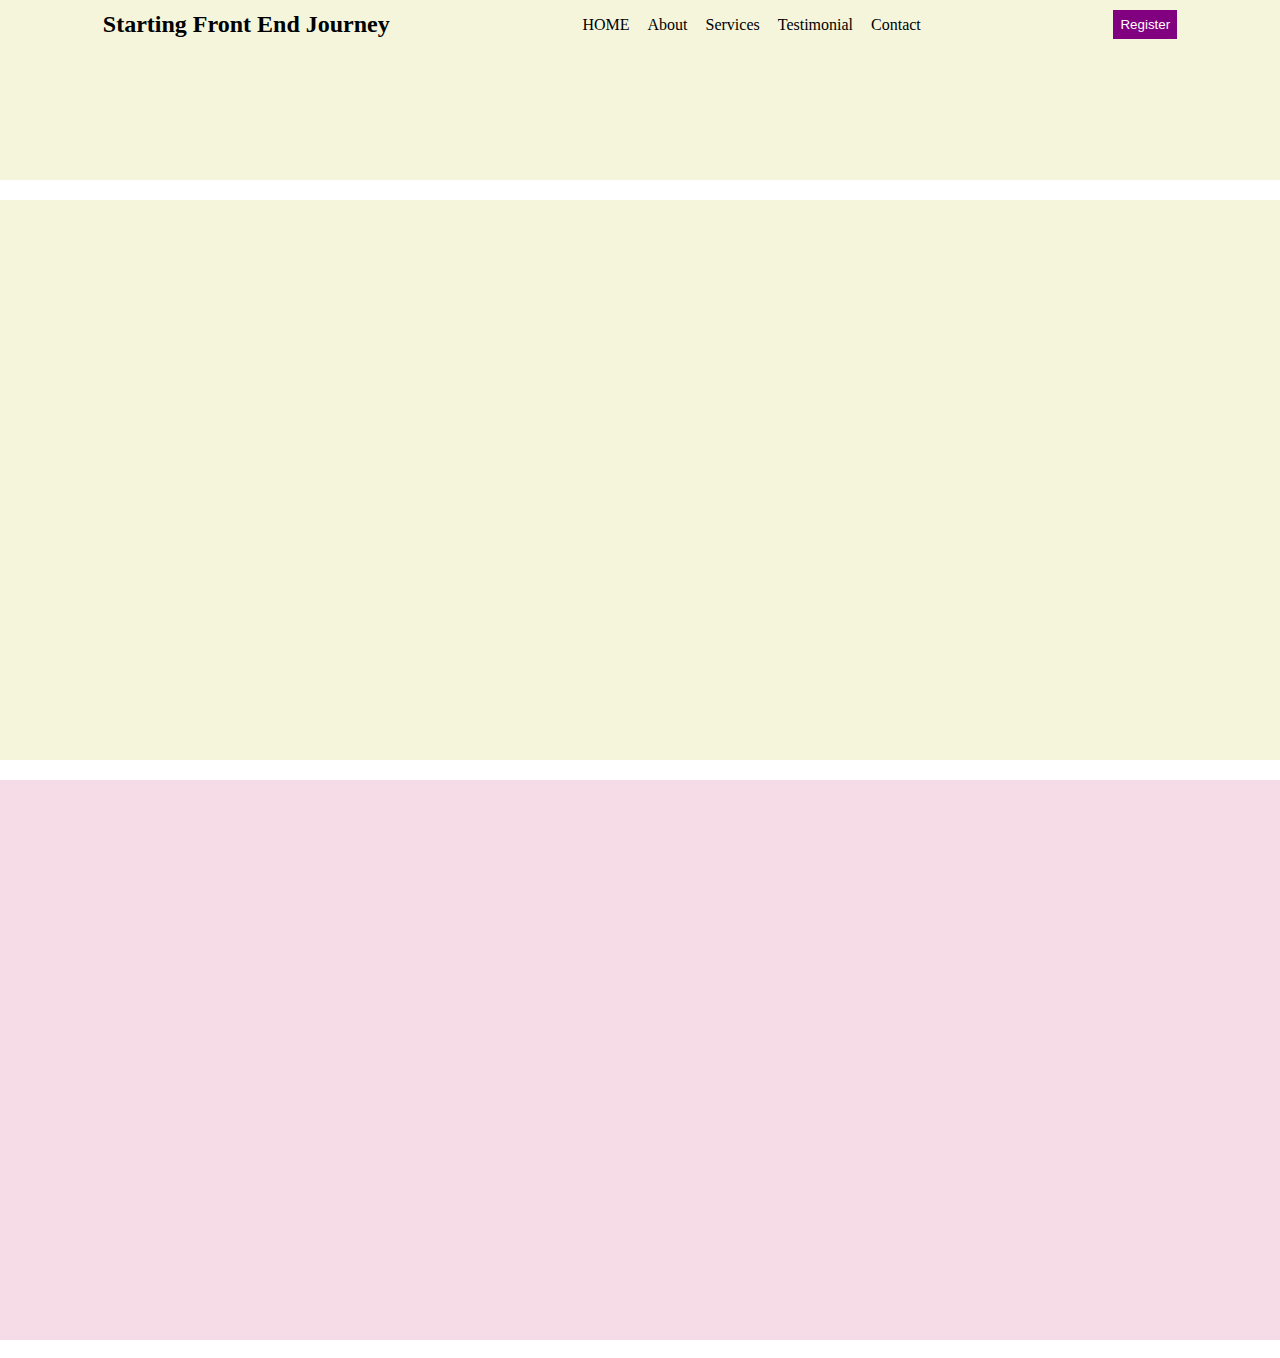
==== StartDev.html @ da73e538 "css more" ====
<!DOCTYPE html>
<html lang="en">
<head>
    <meta charset="UTF-8">
    <meta name="viewport" content="width=device-width, initial-scale=1.0">
    <title>Learning CSS Full time</title>
    <link rel="stylesheet" href="./StartDev.css">
</head>
<body>
    <!-- project based course!-->
    <!--Stage one on builiding a website-->
    <!--Creating the header part-->
    <header>
        <!--the nvbar and nav lines goes in here-->
        <div>
        <h2> Starting Front End Journey </h2>
        <nav>
            <a href="">HOME</a>
            <a href="">About</a>
            <a href="">Services</a>
            <a href="">Testimonial</a>
            <a href="">Contact</a>
        </nav>
        <button> Register</button>
        </div>
    </header
    <br>
    <!--creating the content part-->
        <section> <!-- few content of the website goes here--> </section>
    </section>
    <section class="about">
        <!-- few content of the website goes here-->
    </section>
    <section class="Services">
        <!-- few content of the website goes here-->
    </section>
    <section class="Testimonial">
        <!-- few content of the website goes here-->
    </section>
    <br>
    <footer>
        <p></p>
    </footer>
</body>
</html>
---- StartDev.css ----
*{
    padding: 0px;
    margin: 0px;
}

header{
    background-color: beige;
    width: 100%;
    height: 20vh;
}

section{
    padding: 10px;
}

.about{
    background-color: beige;
    width: 100%;
    height: 60vh;
}

.services{
    background-color: rgb(220, 226, 245);
    width: 100%;
    height: 60vh;
}
.Testimonial{
    background-color: rgb(245, 220, 231);
    width: 100%;
    height: 60vh;
}
footer{
    background-color: black;
}
/*Designing the contents*/
header div{
    display: flex;
    justify-content: space-around;
    align-items: center;
    padding: 10px;
}
header div nav a{
    list-style: none;
    text-decoration: none;
    color: black;
    padding: 7px;
}
header div nav a:hover{
    text-decoration: underline;
    font-size: 20px;
    color: rgb(0, 0, 0.63);
}
header div button{
    background-color: purple;
    border: none;
    padding: 7px;
    color:white;
}
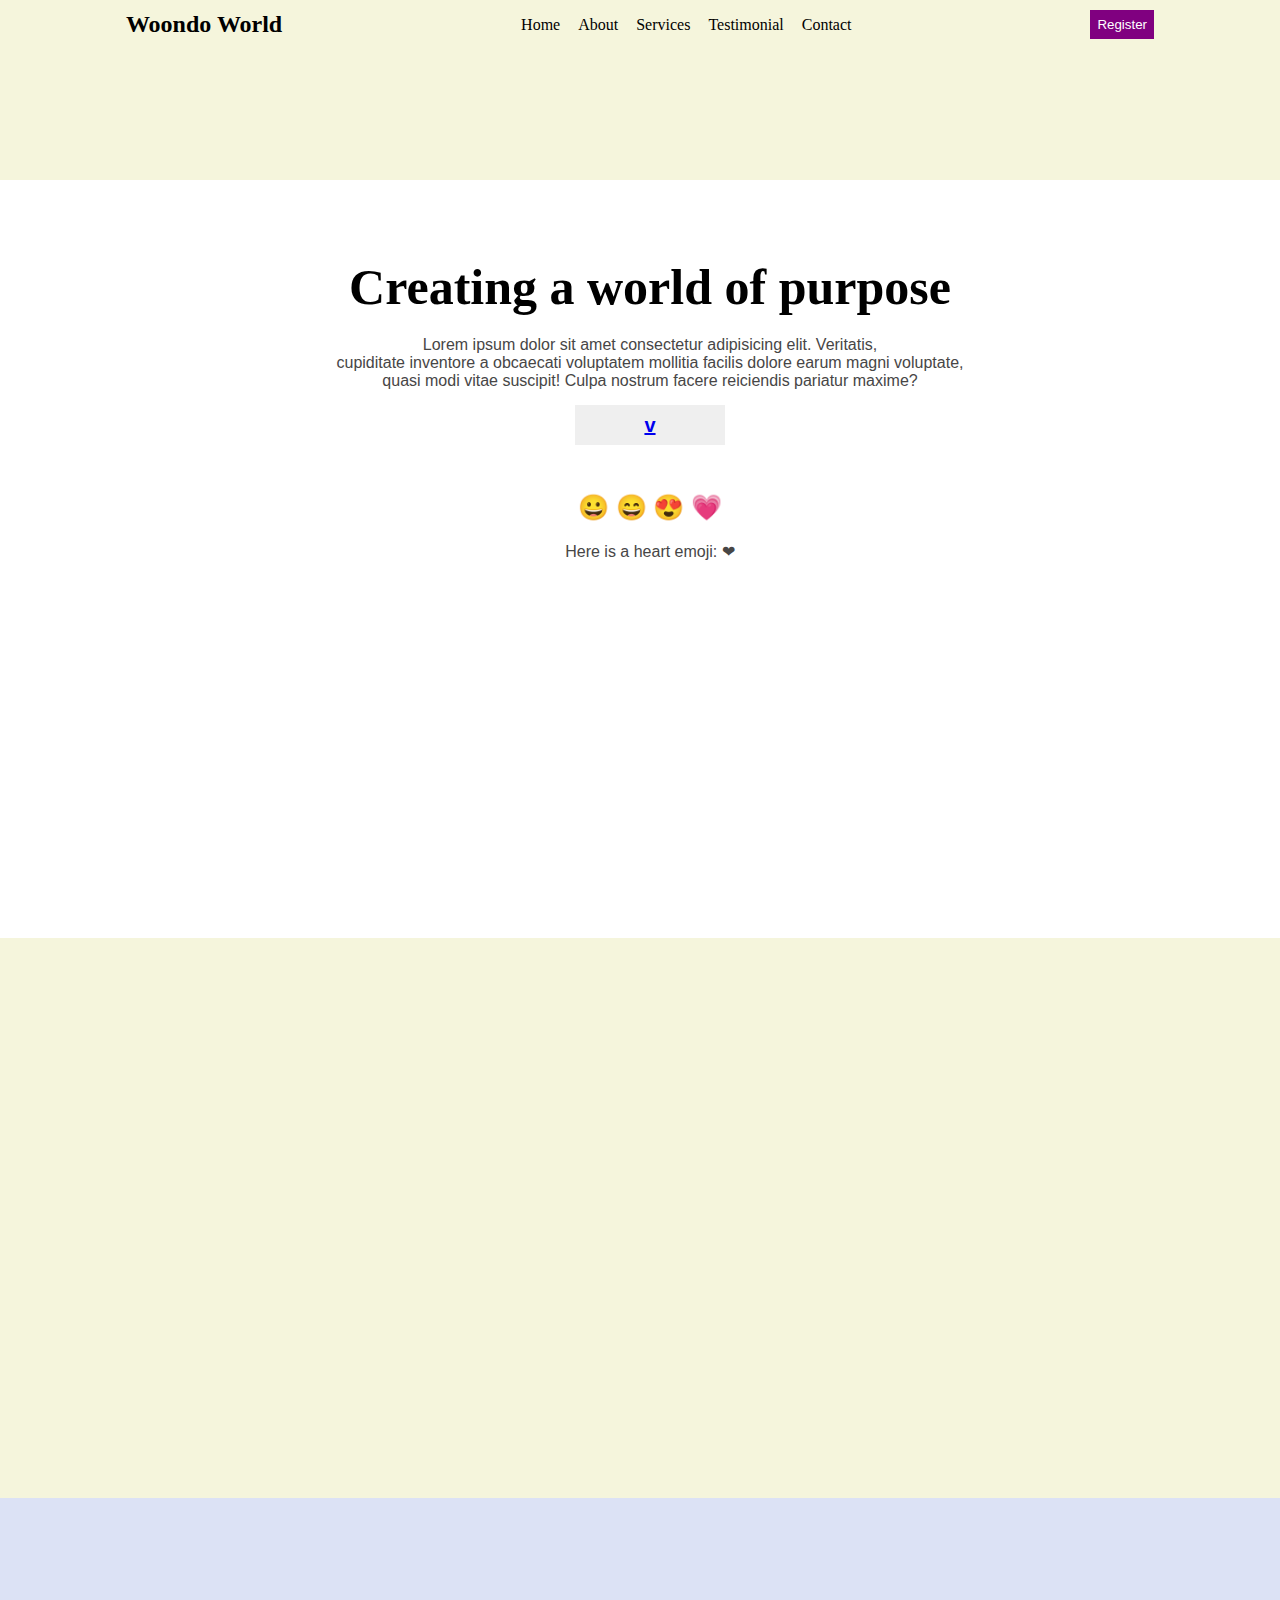
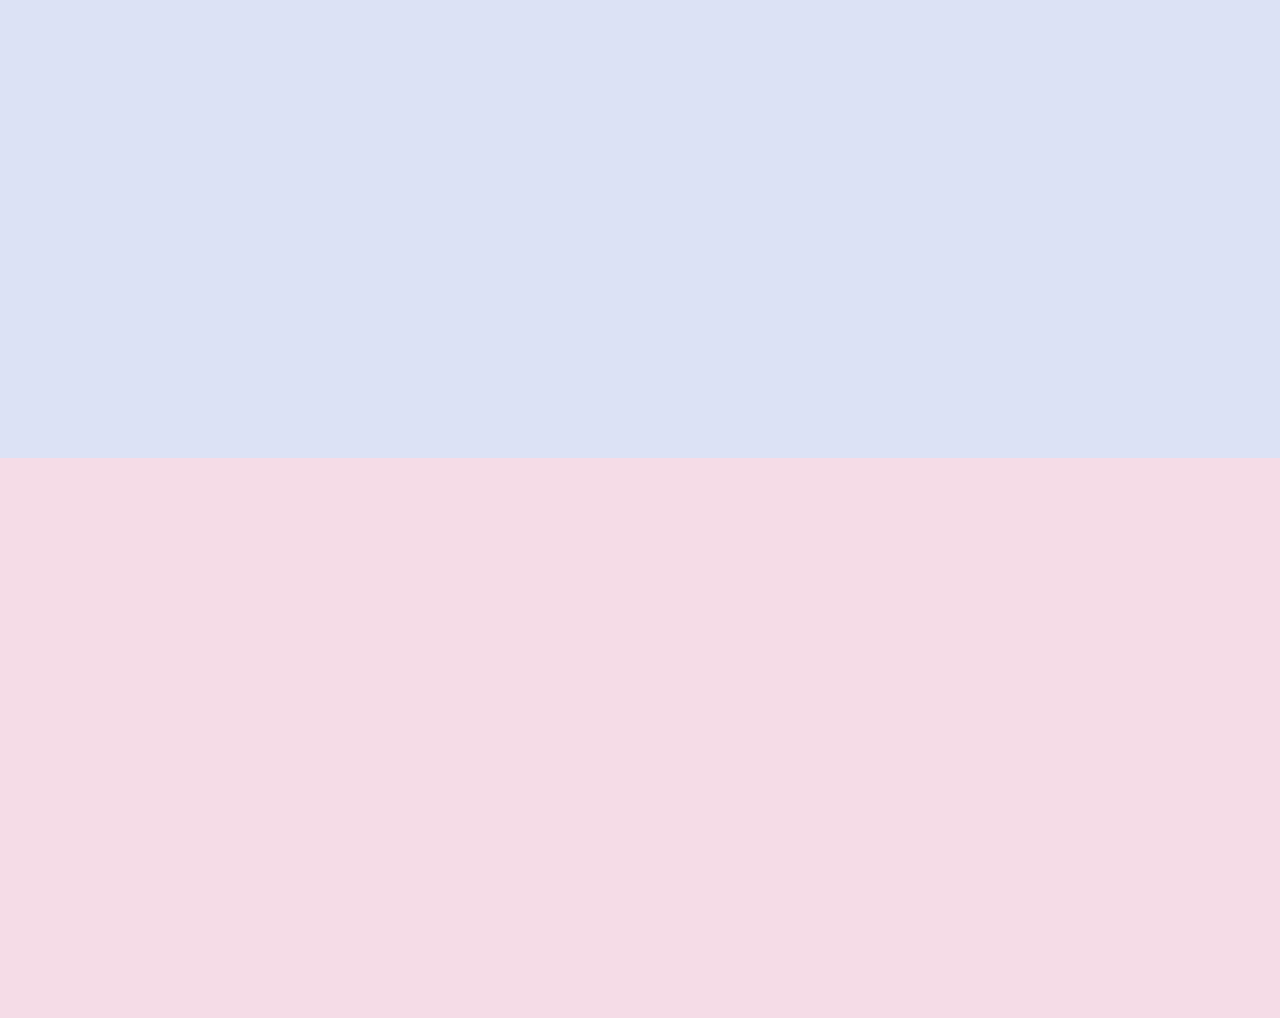
==== commit bf3bca99: "web" ====
--- a/StartDev.html
+++ b/StartDev.html
@@ -1,45 +1,54 @@
 <!DOCTYPE html>
 <html lang="en">
 <head>
-    <meta charset="UTF-8">
-    <meta name="viewport" content="width=device-width, initial-scale=1.0">
-    <title>Learning CSS Full time</title>
-    <link rel="stylesheet" href="./StartDev.css">
+  <meta charset="UTF-8">
+  <meta name="viewport" content="width=device-width, initial-scale=1.0">
+  <title>Learning Css Full Time</title>
+  <link rel="stylesheet" href="./StartDev.css">
 </head>
 <body>
-    <!-- project based course!-->
-    <!--Stage one on builiding a website-->
-    <!--Creating the header part-->
-    <header>
-        <!--the nvbar and nav lines goes in here-->
-        <div>
-        <h2> Starting Front End Journey </h2>
-        <nav>
-            <a href="">HOME</a>
-            <a href="">About</a>
-            <a href="">Services</a>
-            <a href="">Testimonial</a>
-            <a href="">Contact</a>
-        </nav>
-        <button> Register</button>
-        </div>
-    </header
-    <br>
-    <!--creating the content part-->
-        <section> <!-- few content of the website goes here--> </section>
-    </section>
-    <section class="about">
-        <!-- few content of the website goes here-->
-    </section>
-    <section class="Services">
-        <!-- few content of the website goes here-->
-    </section>
-    <section class="Testimonial">
-        <!-- few content of the website goes here-->
-    </section>
-    <br>
-    <footer>
-        <p></p>
-    </footer>
+  <!-- Project based course! -->
+  <!-- Stage one on building a website -->
+  <!-- Creating the header part -->
+  <header>
+    <!-- the navbar and nav links goes in here -->
+  <div>
+    <h2>Woondo World</h2>
+    <nav>
+      <a href="">Home</a>
+      <a href="#about">About</a>
+      <a href="#services">Services</a>
+      <a href="#Testimonial">Testimonial</a>
+      <a href="#footer">Contact</a>
+    </nav>
+    <button>Register</button>
+  </div>
+  </header>
+  <br>
+    <!-- Creating the content part -->
+  <section class="Home">
+  <!-- Few content of the website goes here -->
+  <h1>Creating a world of purpose</h1>
+  <p>Lorem ipsum dolor sit amet consectetur adipisicing elit. Veritatis, <br> cupiditate inventore a obcaecati voluptatem mollitia facilis dolore earum magni voluptate, <br> quasi modi vitae  suscipit! Culpa nostrum facere reiciendis pariatur maxime?</p>
+  <button><a href="#about">v</a></button>
+  <br>
+  <br>
+<p id="memos">&#128512; &#128516; &#128525; &#128151;</p>
+<p id ="emoji">Here is a heart emoji: &#x2764;</p>
+  </section>
+
+  <section class="about" id="about">
+    <!-- Few content of the website goes here -->
+  </section>
+  <section class="Services" id="services">
+    <!-- Few content of the website goes here -->
+  </section>
+  <section class="Testimonial" id="Testimonial">
+    <!-- Few content of the website goes here -->
+  </section>
+<br>
+<footer>
+  <p></p>
+</footer>
 </body>
 </html>--- a/StartDev.css
+++ b/StartDev.css
@@ -1,58 +1,100 @@
 *{
     padding: 0px;
     margin: 0px;
-}
-
-header{
+  }
+  header{
     background-color: beige;
     width: 100%;
     height: 20vh;
-}
-
-section{
+  }
+  section{
     padding: 10px;
-}
-
-.about{
+  }
+  
+  .Home{
+    align-items: center;
+    justify-content: space-around;
+    text-align: center;
+    display: block;
+    width: 100%;
+    height: 80vh;
+  }
+  .Home button{
+  border: none;
+  width: 150px;
+  height: 40px;
+  margin: 10px;
+  }
+  .Home button a{
+    font-size: 20px;
+    font-weight: bolder;
+  }
+  .Home h1{
+    padding-top: 50px;
+    font-size: 50px;
+  }
+  .Home p{
+    color: rgb(71, 70, 70);
+    padding-top: 20px;
+    font-family: 'Trebuchet MS', 'Lucida Sans Unicode', 'Lucida Grande', 'Lucida Sans', Arial, sans-serif;
+  }
+  .Home button{
+    margin-top: 15px;
+  }
+  .Home button:hover{
+    background-color: rgba(95, 158, 160, 0.515);
+    width: 170px;
+  }
+  .Home #memos{
+    font-size: 25px;
+  }
+  .emoji
+  {
+    font-size: 100px;
+    width: 50px;
+  }
+  
+  
+  .about{
     background-color: beige;
     width: 100%;
     height: 60vh;
-}
-
-.services{
+  }
+  .Services{
     background-color: rgb(220, 226, 245);
     width: 100%;
     height: 60vh;
-}
-.Testimonial{
+  }
+  .Testimonial{
     background-color: rgb(245, 220, 231);
     width: 100%;
     height: 60vh;
-}
-footer{
-    background-color: black;
-}
-/*Designing the contents*/
-header div{
+  }
+  footer{
+  background-color: black;
+  }
+  
+  /*Designing the contents*/
+  header div{
     display: flex;
     justify-content: space-around;
     align-items: center;
     padding: 10px;
-}
-header div nav a{
+  }
+  header div nav a{
     list-style: none;
     text-decoration: none;
     color: black;
     padding: 7px;
-}
-header div nav a:hover{
+  }
+  header div nav a:hover{
     text-decoration: underline;
     font-size: 20px;
-    color: rgb(0, 0, 0.63);
-}
-header div button{
+    color: rgba(0, 0, 0, 0.63);
+  }
+  header div button{
     background-color: purple;
     border: none;
     padding: 7px;
-    color:white;
-}+    color: white;
+  }